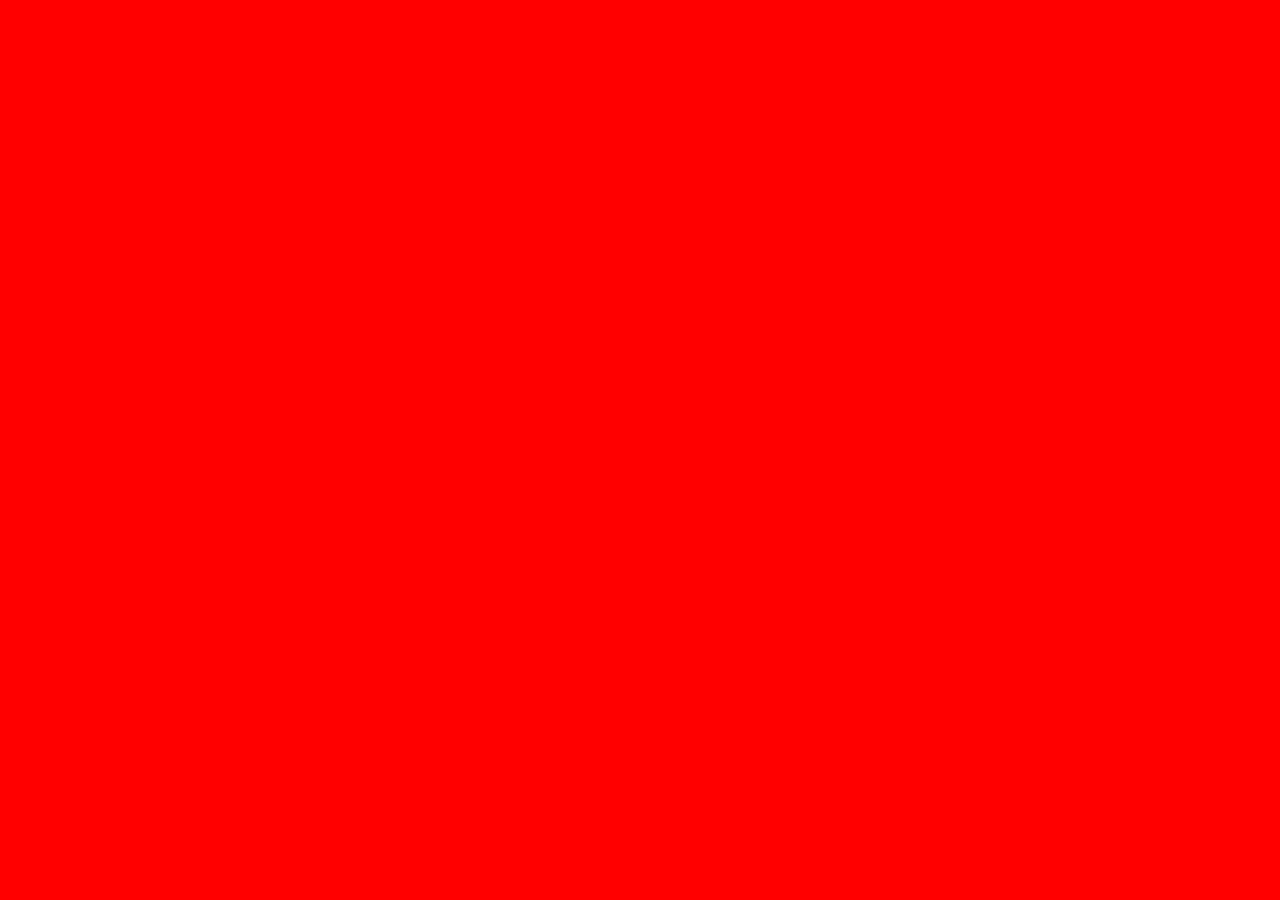
==== background_test.html @ a6806d0c "Initial version" ====
<!DOCTYPE html>
<html lang="en">
<head>
    <meta charset="UTF-8">
    <meta name="viewport" content="width=device-width, initial-scale=1.0">
    <title>Viewer Test</title>

    <link rel="stylesheet" href="css/reset.css">
    <link rel="stylesheet" href="css/bg_test.css">
</head>
<body>
    <div class="bg">
        <img class="bg_img" src="images/background 4096x2304.png" alt="">

        <div class="container grid">
            <ul>
                <li>
                    <h1>hello</h1>
                </li>

                <li>

                </li>

                <li>
                    
                </li>
            </ul>

        </div>

    </div>
</body>
</html>
---- css/bg_test.css ----
body,
html {
  height: 100%;
}

.bg {
  height: 100%;

  position: fixed;
  left: calc(100vh / 2304 * 4096 * -0.5 + 0.5 * 100vw);
  top: 0;

  background-color: red;
}

.bg_img {
  width: calc(100vh / 2304 * 4096);
  height: auto;
}

.container {
  position: relative;

  width: calc(100vh / 2304 * 4096);
  height: 100vh;

  transform: translate(0, -100vh);
}

.grid{
    display: grid;
}

div.grid{
    grid-template-columns: 1fr 1fr 1fr;
}

.grid ul{
    justify-self: start;
    align-self: left;
}

h1 {

  color: red;
}
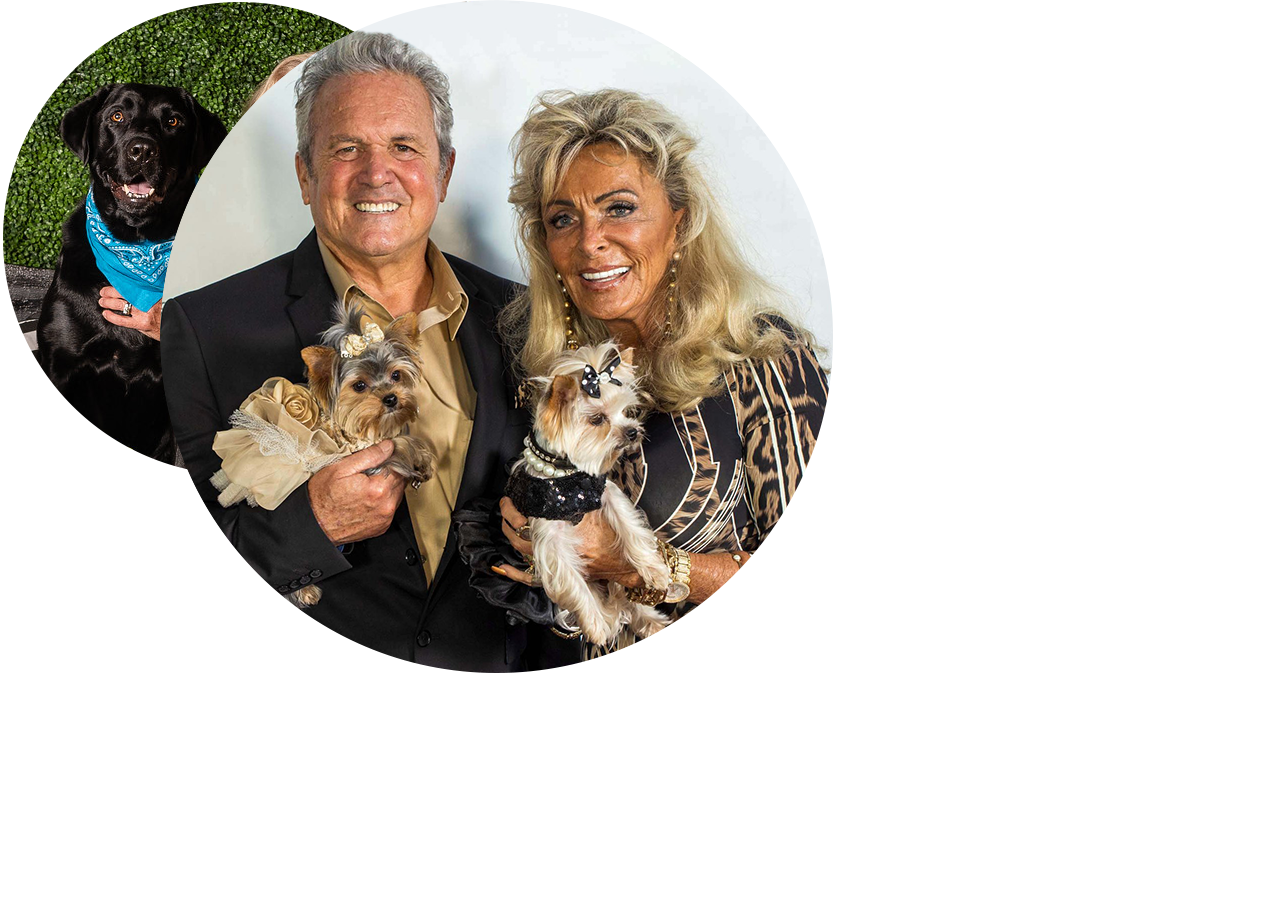
==== commit 8594227a: "Updated the event details page" ====
--- a/background_test.html
+++ b/background_test.html
@@ -9,7 +9,7 @@
     <link rel="stylesheet" href="css/bg_test.css">
 </head>
 <body>
-    <div class="bg">
+    <!-- <div class="bg">
         <img class="bg_img" src="images/background 4096x2304.png" alt="">
 
         <div class="container grid">
@@ -29,6 +29,13 @@
 
         </div>
 
+    </div> -->
+
+    <div class="container grid">
+        <img class="section1 " src="images/dog_event1.png" alt="Fur Ball image">
+        <img class="section2 " src="images/dog_event2.png" alt="Fur Ball image">
     </div>
+
+         
 </body>
 </html>--- a/css/bg_test.css
+++ b/css/bg_test.css
@@ -3,7 +3,7 @@
   height: 100%;
 }
 
-.bg {
+/* .bg {
   height: 100%;
 
   position: fixed;
@@ -43,6 +43,24 @@
 h1 {
 
   color: red;
+} */
+
+.grid {
+  display: grid;
 }
 
+.container{
+  grid-template-columns: 1fr 1fr 1fr 1fr;
+  grid-row: 1fr;
+  width: 50%;
+}
 
+.section1{
+  grid-column: 1 / 3;
+  grid-row: 1;
+}
+
+.section2{
+  grid-column: 2 / 4;
+  grid-row: 1;
+}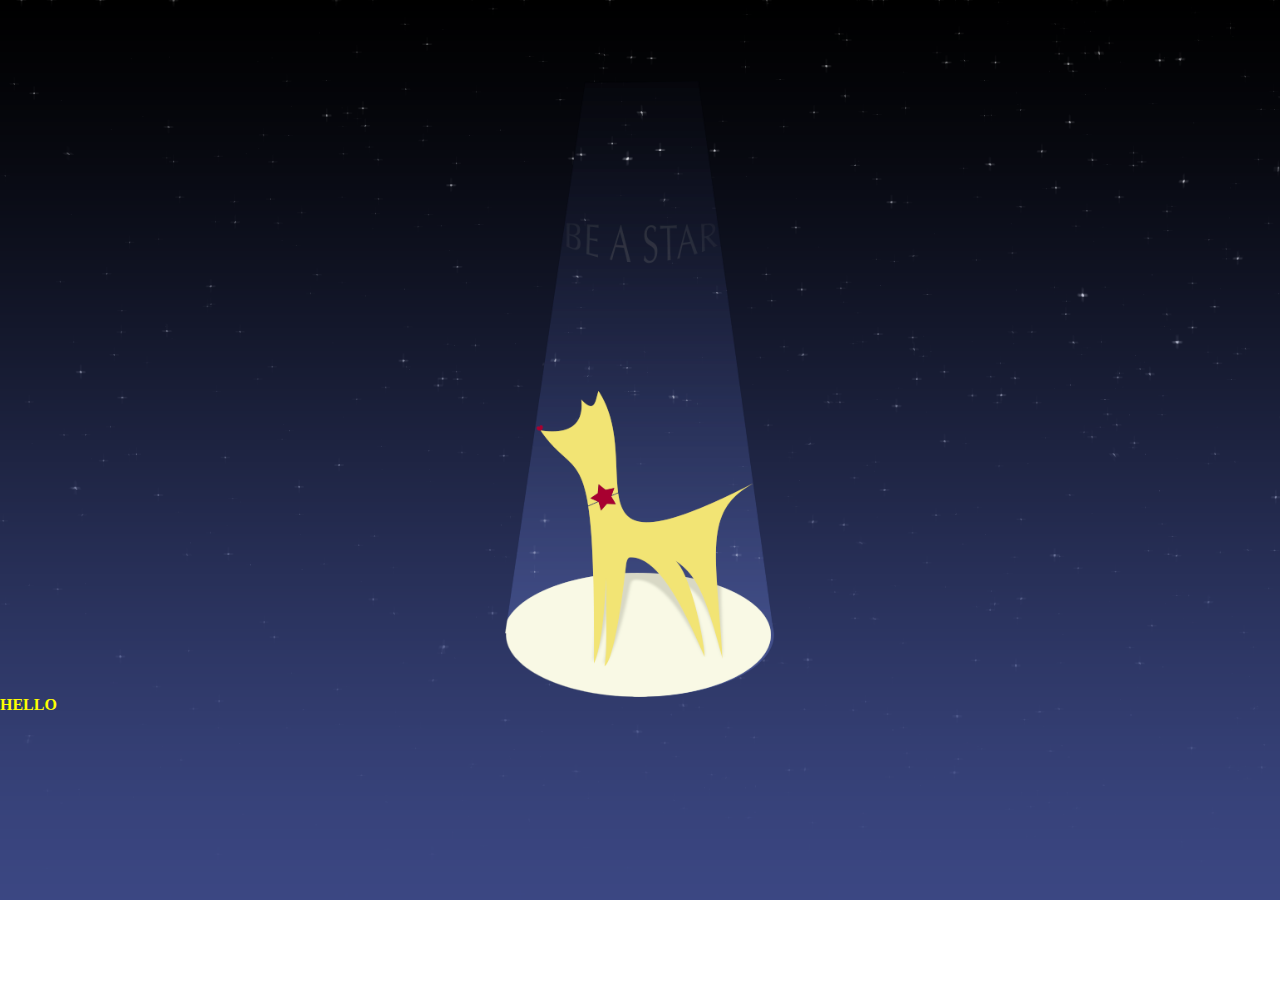
==== commit f14a1a28: "Updated the home page" ====
--- a/background_test.html
+++ b/background_test.html
@@ -31,11 +31,17 @@
 
     </div> -->
 
-    <div class="container grid">
+
+    <!-- GRID TESTING -->
+    <!-- <div class="container grid">
         <img class="section1 " src="images/dog_event1.png" alt="Fur Ball image">
         <img class="section2 " src="images/dog_event2.png" alt="Fur Ball image">
-    </div>
+    </div> -->
 
          
+
+    <!-- BACKGROUND TESTING -->
 </body>
+    <img src="./images/main_background_layer2.svg" alt="">
+    <h1>HELLO</h1>
 </html>--- a/css/bg_test.css
+++ b/css/bg_test.css
@@ -45,7 +45,9 @@
   color: red;
 } */
 
-.grid {
+
+/* GRID TESTING */
+/* .grid {
   display: grid;
 }
 
@@ -63,4 +65,33 @@
 .section2{
   grid-column: 2 / 4;
   grid-row: 1;
+} */
+
+/* BACKGROUND TESTING */
+body{
+  /* The image used */
+  background-image: url('../images/main_background.png');
+
+  /* Full height */
+  height: 100%;
+
+  /* Center and scale the image nicely */
+  background-position: center;
+  background-repeat: no-repeat;
+  background-size: cover;
+}
+
+img {
+  
+  height: calc(739 / 1080 * 100vh);
+
+  display: block;
+  margin-left: auto;
+  margin-right: auto;
+  margin-top: calc(97 / 1080 * 100vh);
+
+}
+
+h1{ 
+  color: yellow;
 }